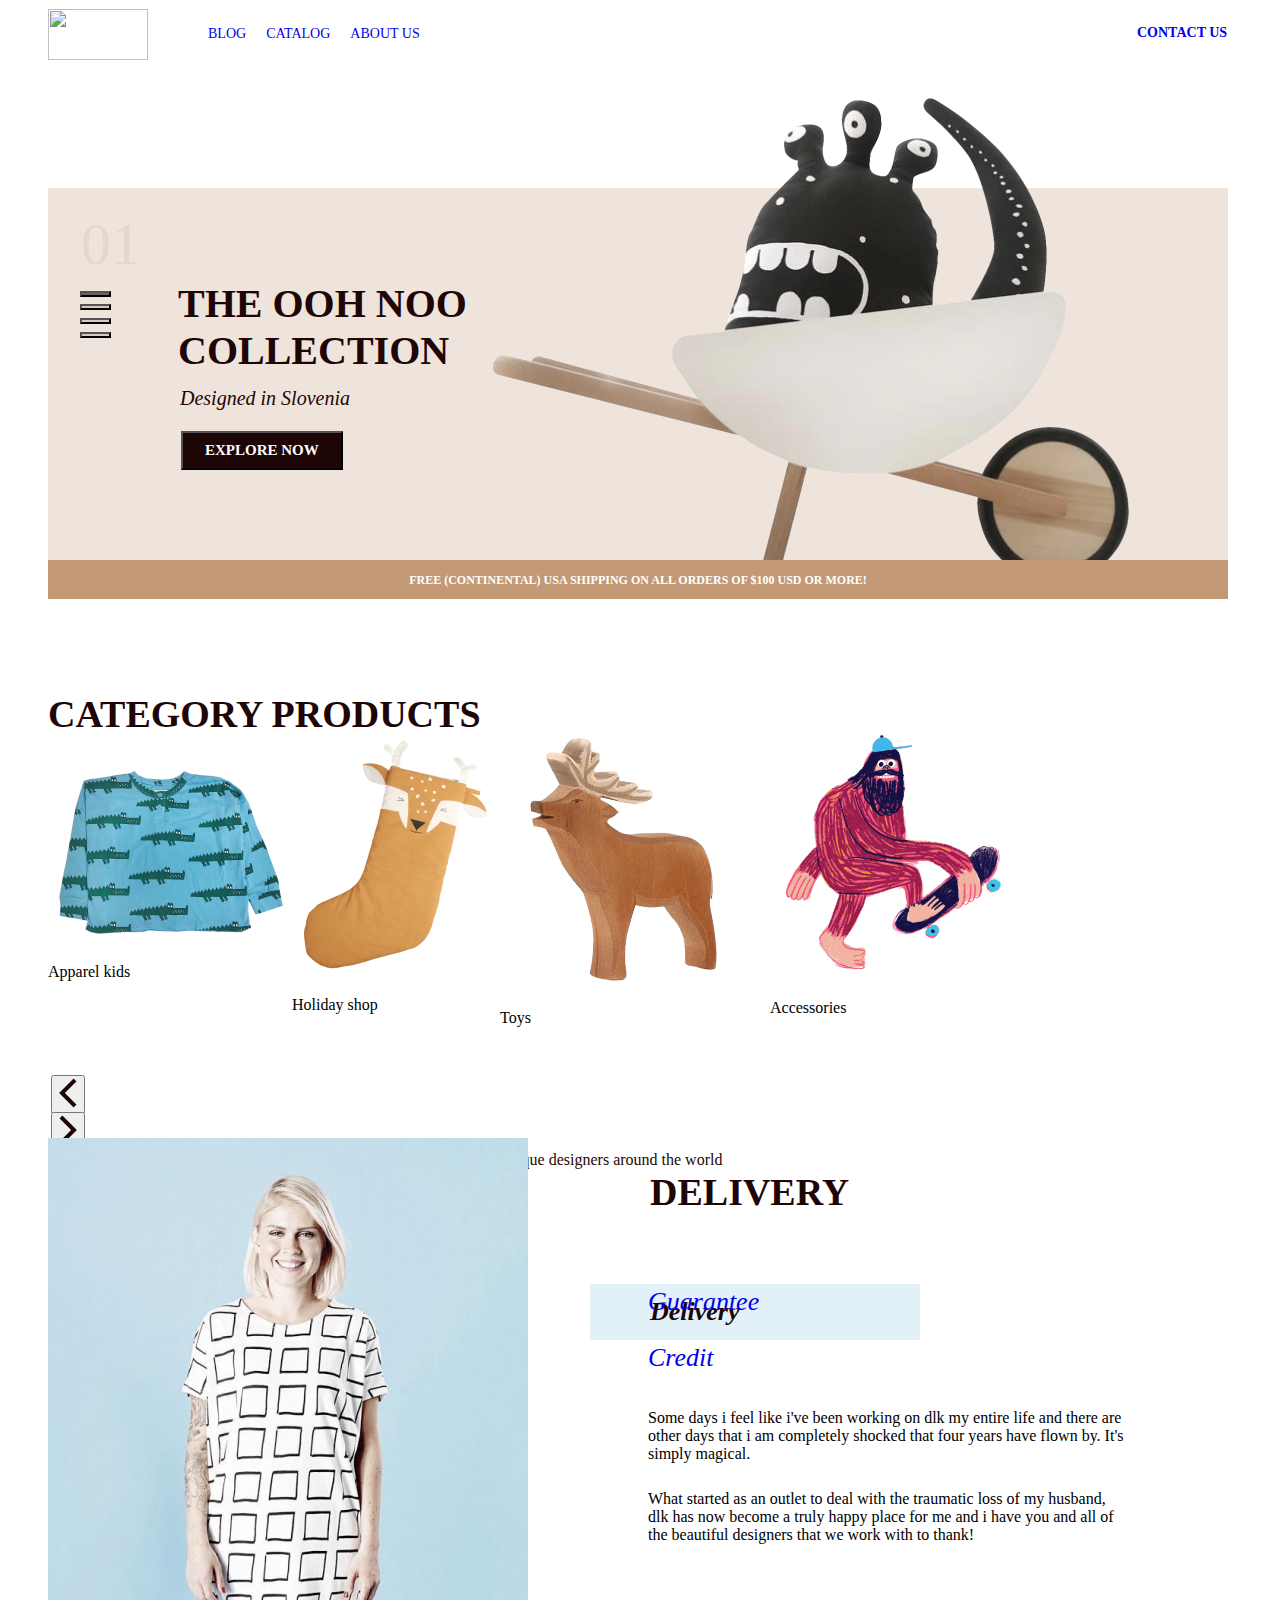
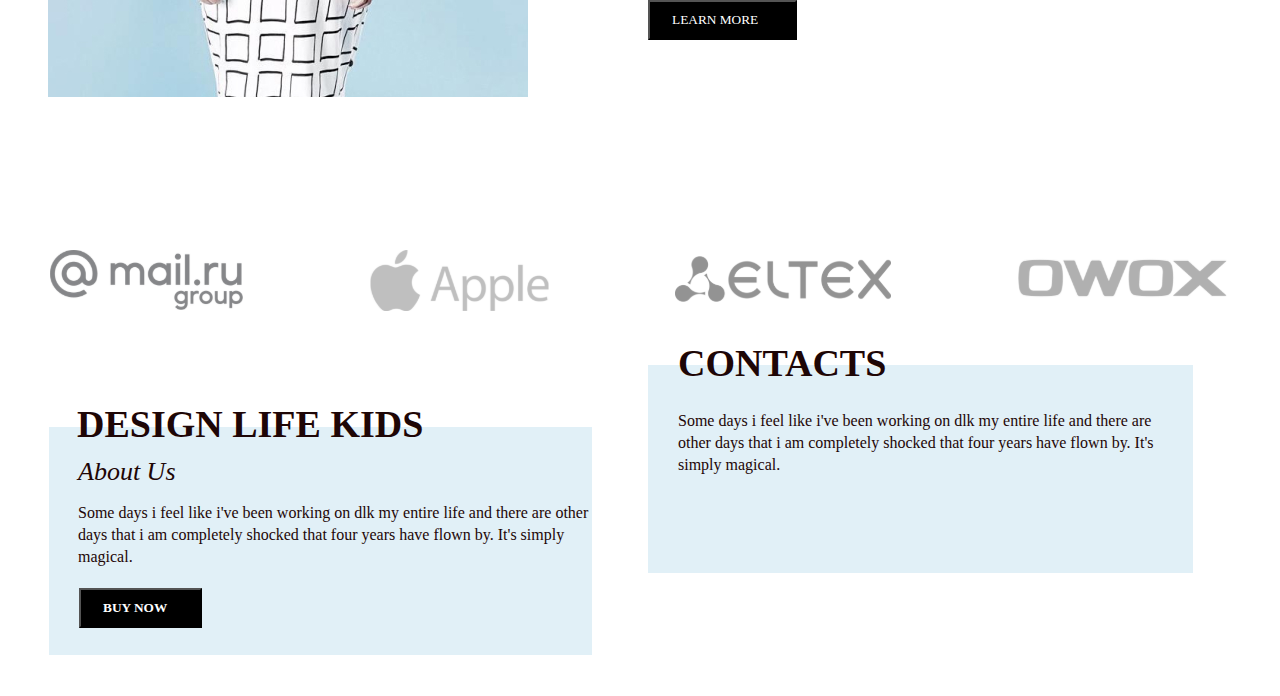
==== index.html @ 644bd536 "дз2" ====
<!DOCTYPE html>
<html lang="en">

<head>
    <meta charset="UTF-8">
    <meta http-equiv="X-UA-Compatible" content="IE=edge">
    <meta name="viewport" content="width=device-width, initial-scale=1.0">
    <link rel="stylesheet" href="./css/style.css">
    <link rel="stylesheet" href="./css/common.css">
    <title>Main</title>
</head>

<body>
    <header class="header contiener">
        <img class="img_icon" src="DLK.svg" alt="">
        <ul class="header__list">
            <li class="header__list-item"><a class="header__list-link" href="#">BLOG</a></li>
            <li class="header__list-item"><a class="header__list-link" href="#">CATALOG</a></li>
            <li class="header__list-item"><a class="header__list-link" href="#">ABOUT US</a></li>
        </ul>
        <img class="search-icon" src="search_icon.png" alt="">
        <ul>
            <li class="header__list-item-contact"><a class="header__list-link" href="#">CONTACT US</a></li>
        </ul>
    </header>
    </section class="banner container">
    <h1 class="banner_text"> THE OOH NOO COLLECTION</h1>
    <img class="img_monster" src="monster.png" alt="#">
    <ul>
        <li class="banner_title"></li>
    </ul>
    <p class="country">Designed in Slovenia</p>
    <button type="button" class="banner__btn">Explore now</button>
    <p class="cost_order">Free (continental) USA shipping on all orders of $100 USD or more!</p>
    </section>
    <div> 
        <ul><li class="switch__number">01</li></ul>
        <ul> <li><button class="switch__active"></button></li></ul>
       <ul class="switch__rectangel"><li><button class="switch1__rectangel"></button></li>
        <li><button class="switch2__rectangel"></button></li>
        <li><button class="switch3__rectangel"></button></li>
    </ul>
    </div>
    <section class="Category">
        <h2 class="Category_title">Category products</h2>
        <ul class="Category_list">
            <li class="products__list-item1">
                <img src="./sweeter.png" alt="Products">
                <p class="products__list-title1">Apparel kids</p>
            </li>
            <li class="products__list-item2"> <img src="./sock.png" alt="Products">
                <p class="products__list-title2">Holiday shop</p>
            </li>
            <li class="products__list-item3"> <img src="./horse.png" alt="Products">
                <p class="products__list-title3">Toys</p>
            </li>
            <li class="products__list-item4"> <img src="./men on skate.png" alt="Products">
                <p class="products__list-title4">Accessories</p>
            </li>
        </ul>
        </section>
        <section class="switch__category">
        <ul>
            <li class="img_switch"><button><img src="./vector left.png" alt=""></button></li>
            <li class="img_switch"><button><img src="./Vector right.png" alt=""></button></li>
            <li class="switch__category-item">Modern finds for the modern home. Curated goods by unique designers around the world from fashion to
                furniture for kids and adults.</li>
        </ul>
    </section>
    <section>
        <img class="woman_img" src="./woman.jpg" alt="">
        <h3 class="delivery__baner">Delivery</h3>
        <ul><li class="delivery__link">Delivery</li></ul>
        <ul>
            <li class="delivery__guarantee"><a href="#">Guarantee</a></li>
            <li class="delivery__credit"><a href="#">Credit</a></li>
        </ul>
        <p class="paragraph__1">
            Some days i feel like i've been working on dlk my entire life and there are other days that
            i am completely shocked that four years have flown by. It's simply magical.</p>
        <p class="paragraph__2">What started as an outlet to deal with the traumatic loss of my husband, dlk has now become a truly happy
            place for me and i have you and all of the beautiful designers that we work with to thank!</p>
      <button class="button__learn">Learn more</button>
    </section>
    <section class="Companies container">
    <div>
    <ul>
        <li class="Companies__list-item1"><img src="./mail.ru.svg" alt="#"></li>
        <li class="Companies__list-item2"><img src="./apple.svg" alt="#"></li>
        <li class="Companies__list-item3"><img src="./eltex.svg" alt="#"></li>
        <li class="Companies__list-item4"><img src="./owox.svg" alt="#"></li>   
</ul>
</div>
  </section>
    <section class="About contiener">
        <h4 class="About__title">Design life kids</h4>
        <p class="About_US">About Us</p>
        <p class="About__paragrath">Some days i feel like i've been working on dlk my entire life and there are other days that
            i am completely shocked that four years have flown by. It's simply magical. </p>
        <button class="button__about">BUY NOW</button>
    </section>
    <section class="contacts contiener">
        <h5 class="title__contacts">Contacts</h5>
        <p class="contacts__paragraph">Some days i feel like i've been working on dlk my entire life and there are other days that
            i am completely shocked that four years have flown by. It's simply magical.</p>
        <section class="maps container">
            <iframe 
                src="https://www.google.com/maps/embed?pb=!1m14!1m8!1m3!1d36863.68674763687!2d49.35747365235615!3d53.53112473998576!3m2!1i1024!2i768!4f13.1!3m3!1m2!1s0x416879881341fde9%3A0x6da2c46a4c108d92!2z0KLQoNCaINCg0YPRgdGMINC90LAg0JLQvtC70LPQtQ!5e0!3m2!1sru!2sru!4v1675612668744!5m2!1sru!2sru"
                width="480" height="200" style="border:0;" allowfullscreen="" loading="lazy"
                referrerpolicy="no-referrer-when-downgrade"></iframe>
        </section>
    </section>
    </main>
</body>

</html>
---- css/style.css ----
.banner_title {
    height: 411px;
    width: 1180px;  
    margin-top:128px ;
    background: #EEE4DB;
 
    
}

.banner_text {
   font-family: 'Montserrat';
   font-style: normal;
   font-weight: 700;
   font-size: 40px;
   color: #1E0606;
   margin-top: 220px;
   margin-left: 170px;
   position: absolute;
   width: 307px;
   height: 88px;
}

 .banner__btn {
   font-family: 'Open Sans';
font-style: normal;
font-weight: 700;
font-size: 15px;
display: flex;
align-items: center;
text-align: center;
text-transform: uppercase;
flex-direction: row;
align-items: center;
padding: 9px 22px;
gap: 10px;
position: absolute;
background: #1E0606;
color: #FFFFFF;
margin-left: 173px;
margin-top: -184px;

 }

 .img_monster {
   margin-left: 485px;
   margin-top:38px;
   position: absolute;
    }

 .Category_title {
   font-family: 'Montserrat';
   font-style: normal;
   font-weight: 700;
   font-size: 38px;
   line-height: 46px;
   position: absolute;
   text-transform: uppercase;
   color: #1E0606;
   margin-top:-28px ;
   margin-left:40px ;
 }
 
 .country {
   font-family: 'Crimson Text';
   font-style: italic;
   font-weight: 400;
   font-size: 20px;
   line-height: 26px;
   position: absolute;
   color: #1E0606;
   display: flex;
   margin-left: 172px;
   margin-top: -230px;
 }

.cost_order {
   position: absolute;
   width: 1180px;
   height: 39px;
   background: #C29974;
   font-family: 'Open Sans';
   font-style: normal;
   font-weight: 700;
   font-size: 12px;
   line-height: 40px;
   position: absolute;   
   text-align: center;
   text-transform: uppercase;
   margin-top: -55px;
   margin-left: 40px;
   color: #FFFFFF;
}

.Category_list {
 display: flex;
margin-top: 120px;
align-items: center;
position: absolut;

}
.switch__category {
  display: flex;
  column-gap: 6px;
 
margin-left: 3px;
position:absolute ;

}
.switch__category-item {
  position: absolute;
  width: 580px;
  font-family: 'Open Sans';
  font-style: normal;
  font-weight: 400;
  font-size: 16px;
  line-height: 22px;
  color: #1E0606;
  margin-left: 100px;
}

.img_switch {
  height: 37px;
  width: 37px;
  color:rgba(112, 187, 220, 0.2);

}

.switch__active{
  background:rgba(30, 6, 6, 0.6);
  width: 31px;
  height: 3px;
  margin-top:-324px ;
  margin-left: 32px;
  display: flex;
  position: absolute;
}

.switch__number {
font-family: 'Montserrat';
font-style: normal;
font-weight: 200;
font-size: 60px;
line-height: 73px;
color: rgba(30, 6, 6, 0.05);
margin-top: -407px;
margin-left: 33px;
position: absolute;
}

.switch1__rectangel {
  position: absolute;
width: 31px;
height: 3px;
background: #D6CAC2;
margin-top: -311px;
margin-left: 32px;
list-style-type: none;
}

.switch2__rectangel {
  position: absolute;
  width: 31px;
  height: 3px;
  background: #D6CAC2;
  margin-top: -297px;
  margin-left:32px ;
  list-style-type: none;
  }
  
.switch3__rectangel {
  position: absolute;
  width: 31px;
  height: 3px;
  background: #D6CAC2;
  margin-top: -283px;
  margin-left: 32px;
  list-style-type: none;
  }
     
  .woman_img {
    position: absolute;
    margin-top: 79px;
    margin-left:40px ;
  }

  .delivery__baner {
    position: absolute;
font-family: 'Montserrat';
font-style: normal;
font-weight: 700;
font-size: 38px;
line-height: 46px;
text-transform: uppercase;
margin-top: 110px;
margin-left: 642px;
color: #1E0606;
  }

  .delivery__link {
    position: absolute;
    left: 650px;
    top: 1326px;
    background: rgba(112, 187, 220, 0.2);
    font-family: 'Crimson Text';
    font-style: italic;
    font-weight: 700;
    font-size: 26px;
    line-height: 34px;
    color: #1E0606;
    position: absolute;
    margin-left: -60px;
    margin-top: -42px;
    padding: 11px 180px 11px 60px;

  }

  .delivery__guarantee {
    position: absolute;
font-family: 'Crimson Text';
font-style: italic;
font-weight: 400;
font-size: 26px;
line-height: 34px;
color: #1E0606;
margin-top:226px ;
margin-left:600px ;
  }

  .delivery__credit {
font-family: 'Crimson Text';
position: absolute;
font-style: italic;
font-weight: 400;
font-size: 26px;
line-height: 34px;
margin-top: 282px;
margin-left:600px ;
color: #1E0606;
position: absolute;
  }

  .paragraph__1 {
    display: flex;
    position: absolute;
text-align: left;
width: 480px;
height: 66px;
font-family: 'Open Sans';
font-style: normal;
font-weight: 400;
font-size: 16px;
margin-top: 350px;
margin-left: 640px;
  }

  .paragraph__2 {
    position: absolute;
width: 480px;
height: 88px;
margin-top:431px ;
margin-left: 640px;
  }

.button__learn {
display: flex;
flex-direction: row;
padding: 9px 22px;
gap: 10px;
width: 149px;
height: 40px;
background: #000000;
align-items: center;
position: absolute;
text-transform: uppercase;
color: #FFFFFF;
font-family: 'Open Sans';
font-style: normal;
margin-top:541px;
margin-left:640px ;
}

.Companies__list-item1 {
  position: absolute;
  width: 193px;
  height: 60px;
  left: 50px;
  top: 1850px;
  border-radius: 0px;
}

.Companies__list-item2 {
position: absolute;
width: 179px;
height: 61px;
left: 370px;
top: 1850px;
background: url(image);
opacity: 0.5;
}

.Companies__list-item3 {
position: absolute;
width: 216px;
height: 46px;
left: 675px;
top: 1856px;
background: url(image);
}

.Companies__list-item4 {
position: absolute;
background: url(image);
opacity: 0.8;
width: 211px;
height: 40px;
left: 1017px;
top: 1858px;
}

.About {
position: absolute;
width: 543px;
height: 228px;
left: 49px;
top: 2027px;
background: #E1F0F7;
}

.About__title {
font-family: 'Montserrat';
font-style: normal;
font-weight: 700;
font-size: 38px;
line-height: 46px;
text-transform: uppercase;
color: #1E0606;
margin-top: -26px;
margin-left: 28px;
position: absolute;
}

.About__paragrath {
font-family: 'Open Sans';
font-style: normal;
font-weight: 400;
font-size: 16px;
line-height: 22px;
color: #1E0606;
margin-top:75px ;
margin-left: 29px;
position: absolute;
}

.button__about {
padding: 9px 22px;
display: flex;
flex-direction: row;
align-items: center;
position: absolute;
width: 123px;
height: 40px;
background: #000000;
color: #FFFFFF;
font-family: 'Open Sans';
font-style: normal;
font-weight: 700;
margin-top:161px ;
margin-left: 30px;
}

.About_US {
position: absolute;
font-family: 'Crimson Text';
font-style: italic;
font-weight: 400;
font-size: 26px;
line-height: 34px;
color: #1E0606;
margin-top: 28px;
margin-left: 29px;
position: absolute;
}

.contacts {
  background: #E1F0F7;
  width: 485px;
  height: 106px;
  margin-top: 906px;
  margin-left: 640px;
  padding: 0 30px 102px 30px;
position: absolute;
}

.title__contacts {
margin-left: ;
font-family: 'Montserrat';
font-style: normal;
font-weight: 700;
font-size: 38px;
line-height: 46px;
text-transform: uppercase;
color: #1E0606;
margin-top:-25px ;
position: absolute;
}

.contacts__paragraph {
margin-left: ;
margin-top: 45px;
font-family: 'Open Sans';
font-style: normal;
font-weight: 400;
font-size: 16px;
line-height: 22px;
color: #1E0606;
height: 66px;
width: 483px;

}

.maps {
width: 483px;
height: 196px;
background: url(.png);
position: absolute;
}
---- css/common.css ----
li {
    list-style-type: none;
}

a {
    text-decoration: none;
}
.container {
    max-width: 1178;
    margin: 0 auto;
}

.header{
    display: flex;
}

.header_list {
    display: flex;
    margin-right: auto;
}
   
.header__list-item-contact{
    display: flex;
    
}

.header{
height: 52px;
width: 1178px;
left: 112px;
top: 50px;
display: flex;
align-items: center;
margin-right: auto;
}
.header__list {
    display: flex;
    margin-right: auto;
    column-gap: 20px;
    color: #1E0606;
    font-family: 'Open Sans';
    font-style: normal;
    font-weight: 400;
    font-size: 14px;
    line-height: 19px;
    text-align: left;
    margin-left: 20px;
    height:21px;

}
.header__list-item-contact {
font-family: 'Open Sans';
font-style: normal;
line-height: 19px;
font-weight: 700;
font-size: 14px;
color: #1E0606;
margin-right: -43px;
height: 23px;
width: 92px;
left: 1085px;
top: 14px;
}

.img_icon {
    height: 51px;
width: 100px;
margin-left: 40px;
}
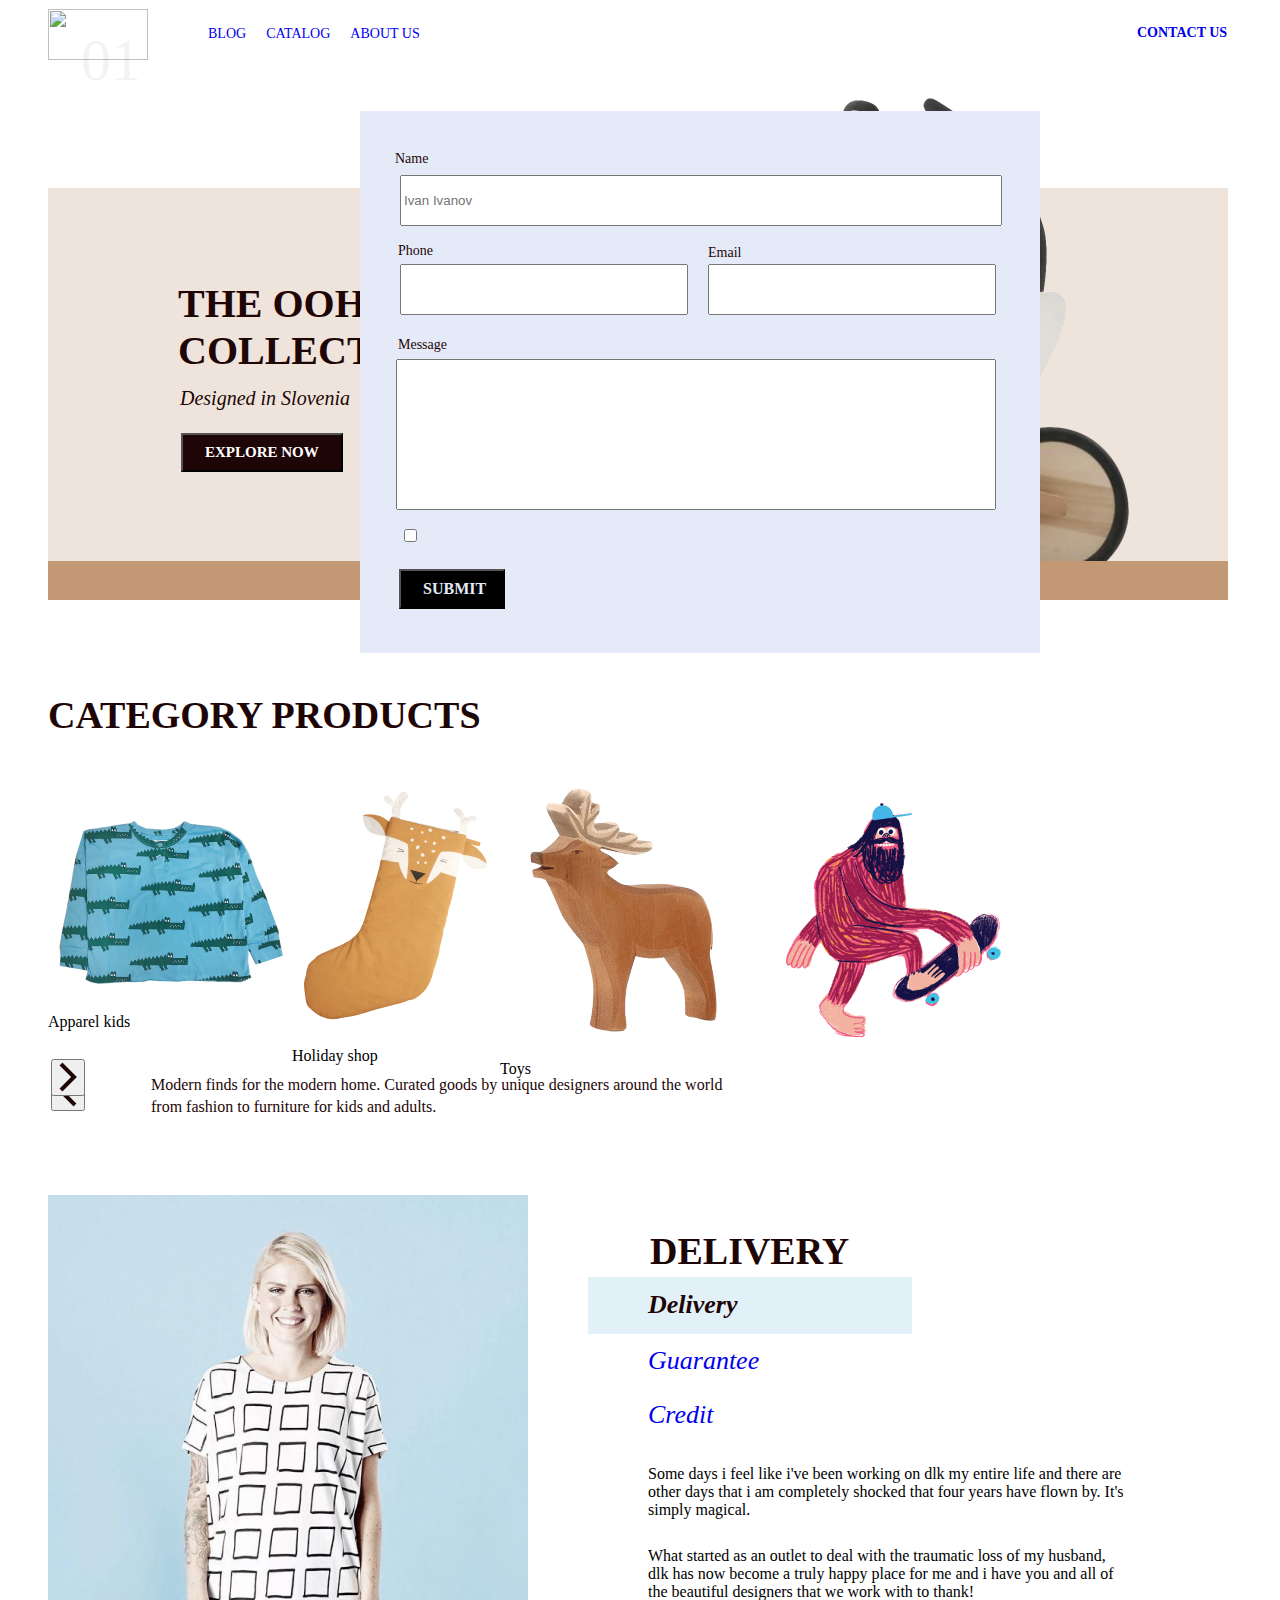
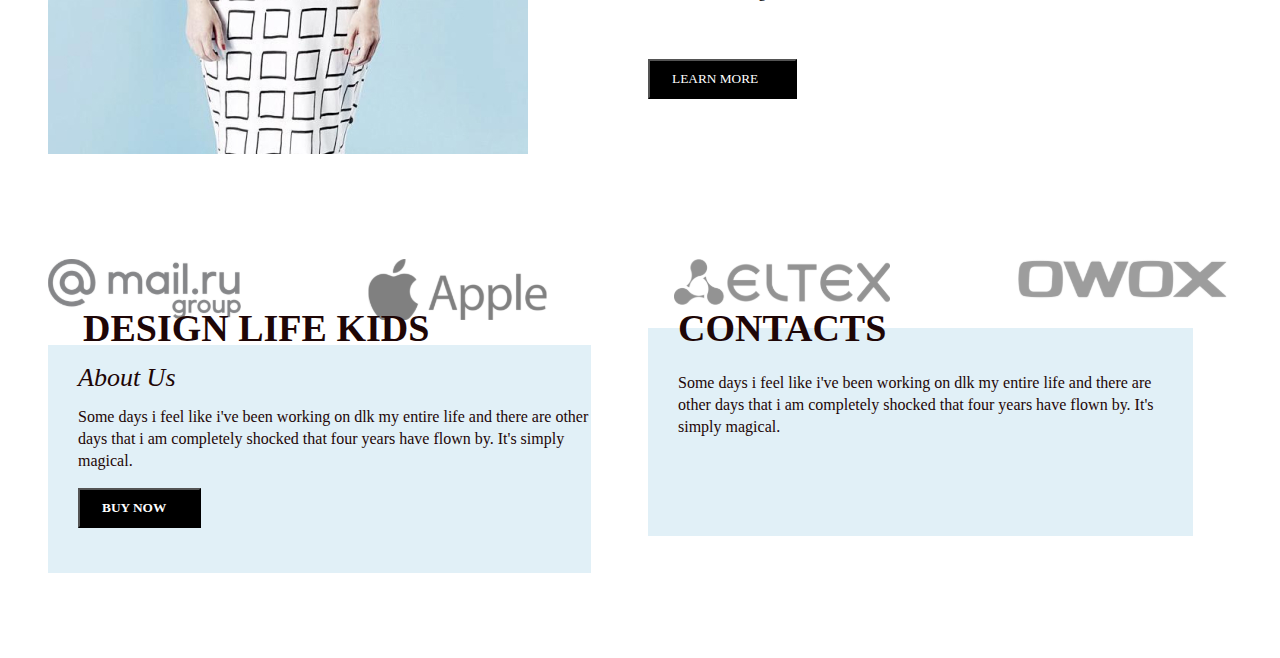
==== commit 76426d32: "дз" ====
--- a/index.html
+++ b/index.html
@@ -7,6 +7,7 @@
     <meta name="viewport" content="width=device-width, initial-scale=1.0">
     <link rel="stylesheet" href="./css/style.css">
     <link rel="stylesheet" href="./css/common.css">
+    <link rel="stylesheet" href="./css/contact.css">
     <title>Main</title>
 </head>
 
@@ -25,37 +26,39 @@
     </header>
     </section class="banner container">
     <h1 class="banner_text"> THE OOH NOO COLLECTION</h1>
+    <button type="button" class="banner__btn" aria-label="Open modal window" class="btn link__info btn__js">Explore now</button>
     <img class="img_monster" src="monster.png" alt="#">
     <ul>
         <li class="banner_title"></li>
     </ul>
     <p class="country">Designed in Slovenia</p>
-    <button type="button" class="banner__btn">Explore now</button>
+ 
     <p class="cost_order">Free (continental) USA shipping on all orders of $100 USD or more!</p>
     </section>
-    <div> 
-        <ul><li class="switch__number">01</li></ul>
-        <ul> <li><button class="switch__active"></button></li></ul>
-       <ul class="switch__rectangel"><li><button class="switch1__rectangel"></button></li>
-        <li><button class="switch2__rectangel"></button></li>
-        <li><button class="switch3__rectangel"></button></li>
+    <div>
+        <ul>
+        <li class="switch__number">01</li>
+         <li><button class="switch__active"></button></li>
+       <ul class="switch__rectangel"><li><button class="switch__rectangel-one"></button></li>
+        <li><button class="switch__rectangel-two"></button></li>
+        <li><button class="switch__rectangel-three"></button></li>
     </ul>
     </div>
     <section class="Category">
         <h2 class="Category_title">Category products</h2>
         <ul class="Category_list">
-            <li class="products__list-item1">
+            <li class="products__list-item.one">
                 <img src="./sweeter.png" alt="Products">
-                <p class="products__list-title1">Apparel kids</p>
+                <p class="products__list-title.one">Apparel kids</p>
             </li>
-            <li class="products__list-item2"> <img src="./sock.png" alt="Products">
-                <p class="products__list-title2">Holiday shop</p>
+            <li class="products__list-item.two"> <img src="./sock.png" alt="Products">
+                <p class="products__list-title.two">Holiday shop</p>
             </li>
-            <li class="products__list-item3"> <img src="./horse.png" alt="Products">
-                <p class="products__list-title3">Toys</p>
+            <li class="products__list-item.three"> <img src="./horse.png" alt="Products">
+                <p class="products__list-title.three">Toys</p>
             </li>
-            <li class="products__list-item4"> <img src="./men on skate.png" alt="Products">
-                <p class="products__list-title4">Accessories</p>
+            <li class="products__list-item.four"> <img src="./men on skate.png" alt="Products">
+                <p class="products__list-title.four"></p>
             </li>
         </ul>
         </section>
@@ -70,8 +73,8 @@
     <section>
         <img class="woman_img" src="./woman.jpg" alt="">
         <h3 class="delivery__baner">Delivery</h3>
-        <ul><li class="delivery__link">Delivery</li></ul>
-        <ul>
+        <ul><li class="delivery__link">Delivery</li>
+       
             <li class="delivery__guarantee"><a href="#">Guarantee</a></li>
             <li class="delivery__credit"><a href="#">Credit</a></li>
         </ul>
@@ -82,13 +85,13 @@
             place for me and i have you and all of the beautiful designers that we work with to thank!</p>
       <button class="button__learn">Learn more</button>
     </section>
-    <section class="Companies container">
+    <section class="Companies">
     <div>
-    <ul>
-        <li class="Companies__list-item1"><img src="./mail.ru.svg" alt="#"></li>
-        <li class="Companies__list-item2"><img src="./apple.svg" alt="#"></li>
-        <li class="Companies__list-item3"><img src="./eltex.svg" alt="#"></li>
-        <li class="Companies__list-item4"><img src="./owox.svg" alt="#"></li>   
+    <ul class="Companies">
+        <li class="Companies__list-item"><img src="./mail.ru.svg" alt="#"></li>
+        <li  classs="Companies__list-item"><img src="./apple.svg" alt=""></li>
+        <li class="Companies__list-item"><img src="./eltex.svg" alt="#"></li>
+        <li class="Companies__list-item"><img src="./owox.svg" alt="#"></li>   
 </ul>
 </div>
   </section>
@@ -111,6 +114,39 @@
         </section>
     </section>
     </main>
+    <div class="popup">
+    <form action="#" class="form">
+        <div class="form__wrapper">
+            <div class="form__inner">
+                <label for="name"class="form__label-name" >Name</label>
+                    <input type="text" id="Name" class="form__input-name" placeholder="Ivan Ivanov">
+            </div>   
+        </div>
+               
+             <div class="form__wrapper">
+            <label for="phone" class="form__label-phone">Phone</label>
+            <input type="tel" id="phone" class="form__input-phone">
+    
+    <div class="form__wrapper">
+    <label for="email" class="form__label-email">Email</label>
+    <input type="email" id="email" class="form__input-email">
+    </div>
+    </div>
+    <div class="form__message">
+        <label for="message" class="form__label-message">Message</label>
+        <input type="message" id="message" class="form__input-message">
+    </div>
+       <ul>
+        <li class="agree__checkbox">
+            <input type="checkbox">
+        </li>
+       </ul>
+    
+    <button type="submit" class="button__contact">SUBMIT</button>
+    </form> 
+    <button type="button" class="close">X</button>
+    </div>
+    </div>
+    <script src="./js/script.js"></script>
 </body>
-
 </html>--- a/css/style.css
+++ b/css/style.css
@@ -37,8 +37,7 @@
 background: #1E0606;
 color: #FFFFFF;
 margin-left: 173px;
-margin-top: -184px;
-
+margin-top: 373px;
  }
 
  .img_monster {
@@ -53,10 +52,10 @@
    font-weight: 700;
    font-size: 38px;
    line-height: 46px;
-   position: absolute;
+
    text-transform: uppercase;
    color: #1E0606;
-   margin-top:-28px ;
+   margin-top:668px ;
    margin-left:40px ;
  }
  
@@ -66,7 +65,7 @@
    font-weight: 400;
    font-size: 20px;
    line-height: 26px;
-   position: absolute;
+
    color: #1E0606;
    display: flex;
    margin-left: 172px;
@@ -74,7 +73,7 @@
  }
 
 .cost_order {
-   position: absolute;
+
    width: 1180px;
    height: 39px;
    background: #C29974;
@@ -86,28 +85,47 @@
    position: absolute;   
    text-align: center;
    text-transform: uppercase;
-   margin-top: -55px;
+   margin-top: 130px;
    margin-left: 40px;
    color: #FFFFFF;
 }
 
 .Category_list {
  display: flex;
-margin-top: 120px;
 align-items: center;
-position: absolut;
-
-}
+}
+
+.products__list-item.one {
+height: 270px;
+width: 280px;
+background: url(image);
+background-blend-mode: multiply;
+padding: 46px 18px;
+background: #DBE4DB;
+margin-top: ;
+}
+
+.products__list-title.one {
+  font-family: 'Montserrat';
+font-style: normal;
+font-weight: 700;
+font-size: 26px;
+line-height: 32px;
+text-align: center;
+text-transform: uppercase;
+color: #FFFFFF;
+text-shadow: 0px 0px 40px rgba(147, 3, 3, 0.25)
+}
+
 .switch__category {
   display: flex;
   column-gap: 6px;
- 
-margin-left: 3px;
-position:absolute ;
+  display: flex;
+  margin-left: 3px;
 
 }
 .switch__category-item {
-  position: absolute;
+  margin-top:-22px ;
   width: 580px;
   font-family: 'Open Sans';
   font-style: normal;
@@ -122,7 +140,8 @@
   height: 37px;
   width: 37px;
   color:rgba(112, 187, 220, 0.2);
-
+  margin-top: -52px;
+  display: flex;
 }
 
 .switch__active{
@@ -132,7 +151,7 @@
   margin-top:-324px ;
   margin-left: 32px;
   display: flex;
-  position: absolute;
+
 }
 
 .switch__number {
@@ -144,11 +163,11 @@
 color: rgba(30, 6, 6, 0.05);
 margin-top: -407px;
 margin-left: 33px;
-position: absolute;
-}
-
-.switch1__rectangel {
-  position: absolute;
+
+}
+
+.switch__rectangel-one {
+
 width: 31px;
 height: 3px;
 background: #D6CAC2;
@@ -157,8 +176,8 @@
 list-style-type: none;
 }
 
-.switch2__rectangel {
-  position: absolute;
+.switch__rectangel-two {
+ 
   width: 31px;
   height: 3px;
   background: #D6CAC2;
@@ -167,8 +186,8 @@
   list-style-type: none;
   }
   
-.switch3__rectangel {
-  position: absolute;
+.switch3__rectangel-three {
+ 
   width: 31px;
   height: 3px;
   background: #D6CAC2;
@@ -178,28 +197,27 @@
   }
      
   .woman_img {
-    position: absolute;
-    margin-top: 79px;
+  
+    margin-top: 53px;
     margin-left:40px ;
   }
 
   .delivery__baner {
-    position: absolute;
+ 
 font-family: 'Montserrat';
 font-style: normal;
 font-weight: 700;
 font-size: 38px;
 line-height: 46px;
 text-transform: uppercase;
-margin-top: 110px;
+margin-top: -530px;
 margin-left: 642px;
 color: #1E0606;
   }
 
   .delivery__link {
-    position: absolute;
-    left: 650px;
-    top: 1326px;
+    height: 35px;
+    width: 84px;
     background: rgba(112, 187, 220, 0.2);
     font-family: 'Crimson Text';
     font-style: italic;
@@ -207,33 +225,31 @@
     font-size: 26px;
     line-height: 34px;
     color: #1E0606;
-    position: absolute;
-    margin-left: -60px;
-    margin-top: -42px;
+    margin-left: 540px;
+    margin-top: -35px;
     padding: 11px 180px 11px 60px;
 
   }
 
   .delivery__guarantee {
-    position: absolute;
+ 
 font-family: 'Crimson Text';
 font-style: italic;
 font-weight: 400;
 font-size: 26px;
 line-height: 34px;
 color: #1E0606;
-margin-top:226px ;
+margin-top:10px ;
 margin-left:600px ;
   }
 
   .delivery__credit {
 font-family: 'Crimson Text';
-position: absolute;
 font-style: italic;
 font-weight: 400;
 font-size: 26px;
 line-height: 34px;
-margin-top: 282px;
+margin-top: 20px;
 margin-left:600px ;
 color: #1E0606;
 position: absolute;
@@ -241,7 +257,7 @@
 
   .paragraph__1 {
     display: flex;
-    position: absolute;
+   
 text-align: left;
 width: 480px;
 height: 66px;
@@ -249,15 +265,14 @@
 font-style: normal;
 font-weight: 400;
 font-size: 16px;
-margin-top: 350px;
+margin-top: 87px;
 margin-left: 640px;
   }
 
   .paragraph__2 {
-    position: absolute;
+
 width: 480px;
 height: 88px;
-margin-top:431px ;
 margin-left: 640px;
   }
 
@@ -270,59 +285,33 @@
 height: 40px;
 background: #000000;
 align-items: center;
-position: absolute;
+
 text-transform: uppercase;
 color: #FFFFFF;
 font-family: 'Open Sans';
 font-style: normal;
-margin-top:541px;
+margin-top:24px;
 margin-left:640px ;
 }
 
-.Companies__list-item1 {
-  position: absolute;
-  width: 193px;
-  height: 60px;
-  left: 50px;
-  top: 1850px;
-  border-radius: 0px;
-}
-
-.Companies__list-item2 {
-position: absolute;
-width: 179px;
+.Companies {
+width: 1180px;
 height: 61px;
-left: 370px;
-top: 1850px;
-background: url(image);
-opacity: 0.5;
-}
-
-.Companies__list-item3 {
-position: absolute;
-width: 216px;
-height: 46px;
-left: 675px;
-top: 1856px;
-background: url(image);
-}
-
-.Companies__list-item4 {
-position: absolute;
-background: url(image);
-opacity: 0.8;
-width: 211px;
-height: 40px;
-left: 1017px;
-top: 1858px;
-}
+display: flex;
+column-gap: 127px;
+margin-top: 80px;
+}
+
+
+
+
 
 .About {
-position: absolute;
+margin-top: 105px;
+margin-left:40px ;
 width: 543px;
 height: 228px;
-left: 49px;
-top: 2027px;
+position: absolute;
 background: #E1F0F7;
 }
 
@@ -334,9 +323,9 @@
 line-height: 46px;
 text-transform: uppercase;
 color: #1E0606;
-margin-top: -26px;
-margin-left: 28px;
-position: absolute;
+margin-top: -40px;
+margin-left: 35px;
+
 }
 
 .About__paragrath {
@@ -346,9 +335,9 @@
 font-size: 16px;
 line-height: 22px;
 color: #1E0606;
-margin-top:75px ;
-margin-left: 29px;
-position: absolute;
+margin-top:-15px ;
+margin-left: 30px;
+
 }
 
 .button__about {
@@ -356,7 +345,7 @@
 display: flex;
 flex-direction: row;
 align-items: center;
-position: absolute;
+
 width: 123px;
 height: 40px;
 background: #000000;
@@ -364,31 +353,31 @@
 font-family: 'Open Sans';
 font-style: normal;
 font-weight: 700;
-margin-top:161px ;
+
 margin-left: 30px;
 }
 
 .About_US {
-position: absolute;
 font-family: 'Crimson Text';
 font-style: italic;
 font-weight: 400;
 font-size: 26px;
 line-height: 34px;
 color: #1E0606;
-margin-top: 28px;
-margin-left: 29px;
-position: absolute;
+margin-top: -40px;
+margin-left: 30px;
+
 }
 
 .contacts {
   background: #E1F0F7;
   width: 485px;
   height: 106px;
-  margin-top: 906px;
+  margin-top: 88px;
   margin-left: 640px;
   padding: 0 30px 102px 30px;
-position: absolute;
+  margin-left: ;
+  position: absolute;
 }
 
 .title__contacts {
@@ -400,13 +389,13 @@
 line-height: 46px;
 text-transform: uppercase;
 color: #1E0606;
-margin-top:-25px ;
-position: absolute;
+margin-top:-23px ;
+
 }
 
 .contacts__paragraph {
 margin-left: ;
-margin-top: 45px;
+margin-top: -42px;
 font-family: 'Open Sans';
 font-style: normal;
 font-weight: 400;
@@ -422,6 +411,6 @@
 width: 483px;
 height: 196px;
 background: url(.png);
-position: absolute;
-}
-
+margin-top: ;
+}
+
--- a/css/contact.css
+++ b/css/contact.css
@@ -0,0 +1,170 @@
+.form {
+width: 680px;
+margin: auto;
+align-items: center;
+background: #E5EAF8;
+position: absolute;
+height: 542px;
+left: 110px;
+top: 301px;
+}
+
+.form__inner {
+    display: flex;
+}
+
+.form__wrapper {
+    display: flex;
+}
+
+.title {
+position: absolute;
+width: 282px;
+height: 49px;
+left: 110px;
+top: 135px;
+font-family: 'Montserrat';
+font-style: normal;
+font-weight: 700;
+font-size: 40px;
+line-height: 49px;
+text-transform: uppercase;
+color: #1E0606;
+}
+.form__input-name {
+    height: 45px;
+    width: 594px;
+    margin-top: 64px;
+    margin-left: 40px;
+}
+
+.placeholder {
+font-family: 'Open Sans';
+font-style: normal;
+font-weight: 400;
+font-size: 18px;
+line-height: 25px;
+color: #1E0606;
+}
+
+.form__label-name {
+    position: absolute;
+font-family: 'Open Sans';
+font-style: normal;
+font-weight: 400;
+font-size: 14px;
+line-height: 19px;
+color: #1E0606;
+margin-top: 38px;
+margin-left: 35px;
+}
+
+.form__input-phone {
+height: 45px;
+width: 280px;
+margin-top: 38px;
+margin-left: 40px;
+
+}
+
+.form__label-phone {
+    font-family: 'Open Sans';
+    font-style: normal;
+    font-weight: 400;
+    font-size: 14px;
+    line-height: 19px;
+    color: #1E0606;
+    position: absolute;
+    margin-top: 15px;
+    margin-left: 38px;
+}
+
+.form__label-email {
+    font-family: 'Open Sans';
+font-style: normal;
+font-weight: 400;
+font-size: 14px;
+line-height: 19px;
+position: absolute;
+color: #1E0606;
+margin-top: 17px;
+margin-left: 20px;
+}
+
+.form__input-email {
+    height: 45px;
+width: 280px;
+margin-top: 38px;
+margin-left: 20px;
+
+}
+
+.form__label-message {
+    font-family: 'Open Sans';
+font-style: normal;
+font-weight: 400;
+font-size: 14px;
+line-height: 19px;
+position: absolute;
+color: #1E0606;
+margin-left: 38px;
+margin-top: 20px;
+}
+
+.form__input-message { 
+height: 145px;
+width: 592px;
+margin-top: 44px;
+margin-left: 36px;
+}
+
+.button__contact {
+    padding: 9px 22px;
+    display: flex;
+flex-direction: row;
+align-items: center;
+gap: 10px;
+position: absolute;
+width: 106px;
+height: 40px;
+background: #000000;
+color: #E5EAF8;
+font-family: 'Open Sans';
+font-style: normal;
+font-weight: 700;
+font-size: 16px;
+line-height: 22px;
+margin-top: 7px;
+margin-left: 39px;
+}
+
+.paragraph__checkbox {
+    margin-top: -13px;
+    margin-left: 32px;
+    position: absolute;
+}
+
+.popup {
+    position: absolute;
+    left: 250px;
+    top: -190px;
+    display: flex;
+}
+
+.open {
+    display: block;
+}
+
+.contact__paragraph {
+    height: 66px;
+    width: 380px;
+    font-family: 'Open Sans';
+    font-style: normal;
+    font-weight: 400;
+    font-size: 16px;
+    line-height: 22px;    
+    color: #1E0606;
+    margin-top: ;
+    margin-left: ;
+    column-rule: 20px;
+}